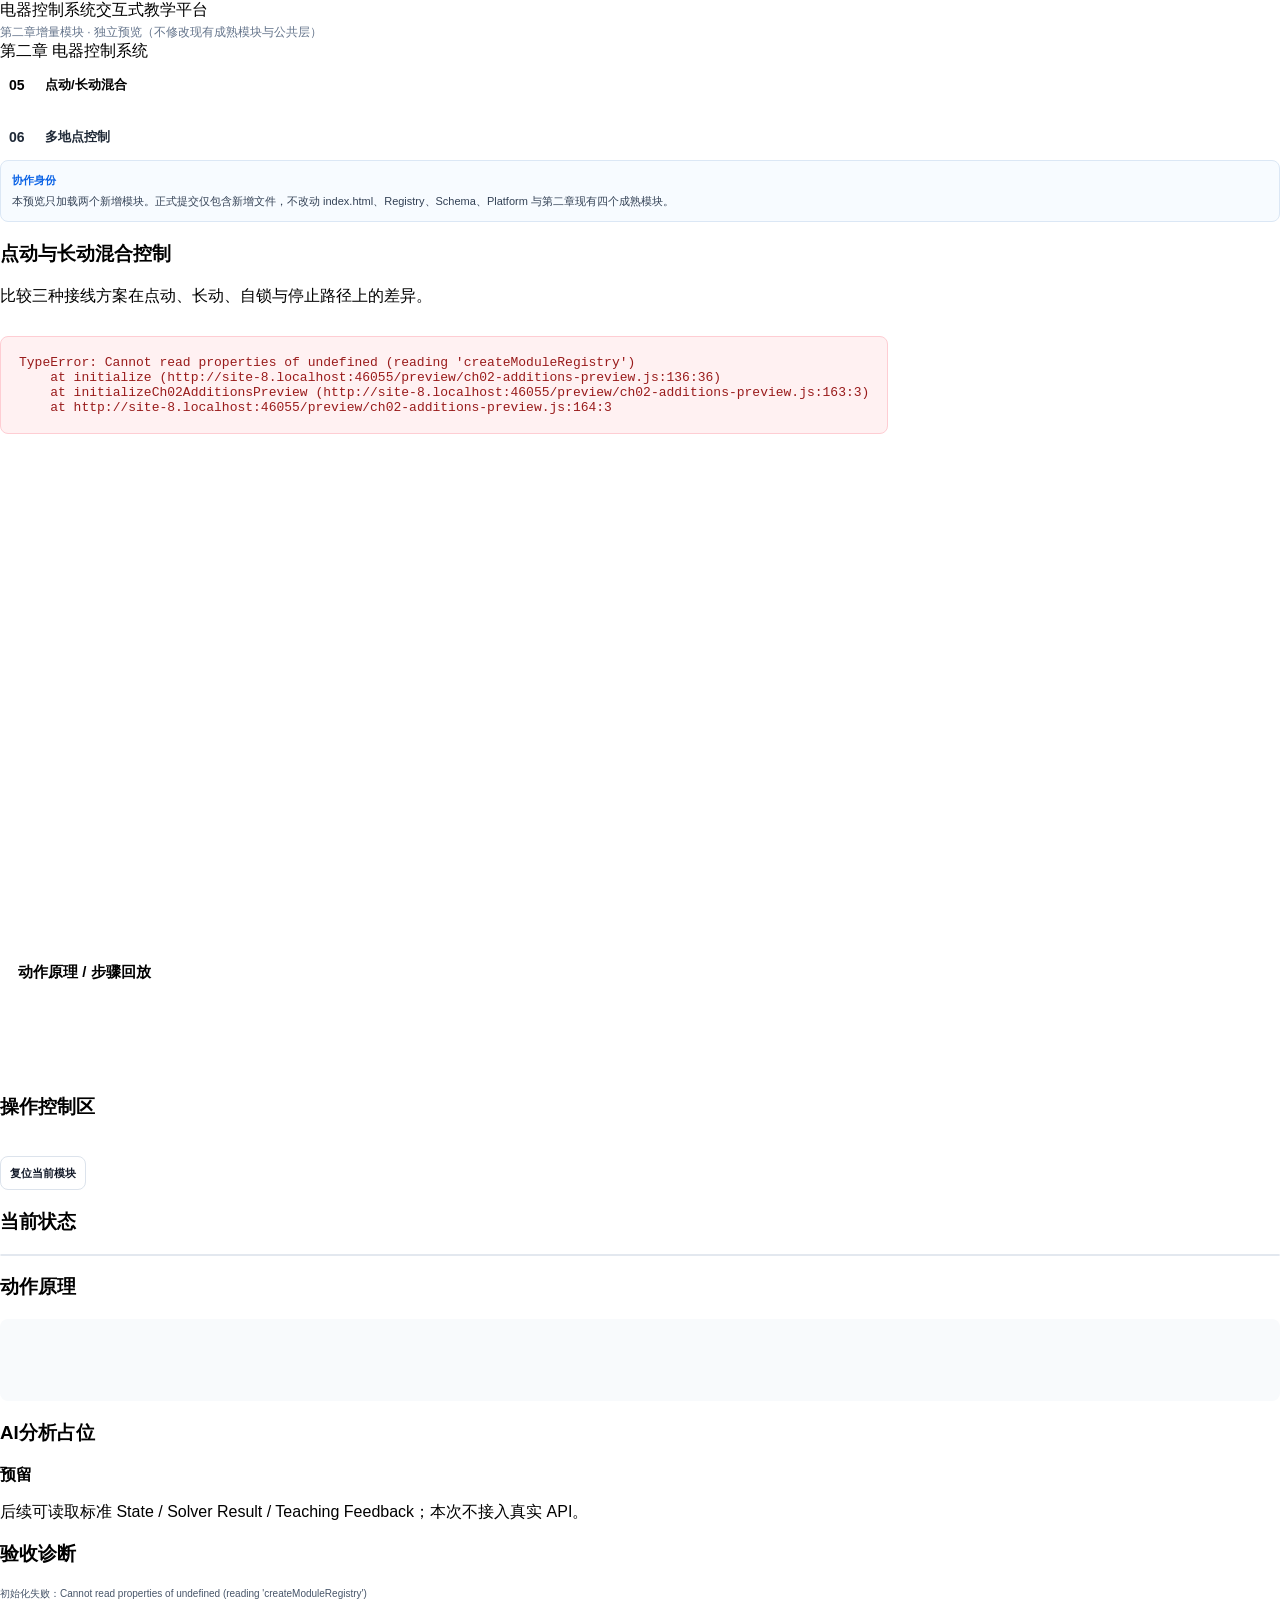
==== preview/ch02-additions-preview.html @ fe34b756 "feat(ch02): add mixed and multi-point control modules" ====
<!DOCTYPE html>
<html lang="zh-CN">
<head>
  <meta charset="UTF-8" />
  <meta name="viewport" content="width=device-width, initial-scale=1.0" />
  <title>第二章新增模块预览 · 电器控制系统交互式教学平台</title>
  <link rel="icon" href="data:," />
  <link rel="stylesheet" href="../src/platform/shell/platform-shell-v1.css" />
  <link rel="stylesheet" href="../src/chapters/chapter02/modules/ch02_mixed_jog_continuous/module.css" />
  <link rel="stylesheet" href="../src/chapters/chapter02/modules/ch02_multi_point/module.css" />
  <link rel="stylesheet" href="./ch02-additions-preview.css" />
</head>
<body>
  <main class="app-shell">
    <header class="topbar">
      <span class="platform-logo" aria-hidden="true"></span>
      <div class="preview-topbar-copy">
        <div class="topbar-brand">电器控制系统交互式教学平台</div>
        <small>第二章增量模块 · 独立预览（不修改现有成熟模块与公共层）</small>
      </div>
    </header>

    <div class="workspace">
      <aside class="sidebar">
        <div class="sidebar-title">第二章 电器控制系统</div>
        <nav class="preview-module-list" aria-label="新增实验模块">
          <button class="preview-module-button active" data-module-route="mixed-jog-continuous"><span class="num">05</span><span class="label">点动/长动混合</span></button>
          <button class="preview-module-button" data-module-route="multi-point-control"><span class="num">06</span><span class="label">多地点控制</span></button>
        </nav>
        <div class="preview-identity-note"><strong>协作身份</strong>本预览只加载两个新增模块。正式提交仅包含新增文件，不改动 index.html、Registry、Schema、Platform 与第二章现有四个成熟模块。</div>
      </aside>

      <section class="stage-panel">
        <article class="stage-card preview-stage-card">
          <header class="stage-card-head preview-stage-head">
            <h3 id="previewTitle">点动与长动混合控制</h3>
            <p id="previewSubtitle">比较三种接线方案在点动、长动、自锁与停止路径上的差异。</p>
          </header>
          <div id="previewExperimentRoot" class="preview-experiment-root" aria-live="polite"></div>
        </article>
        <footer class="footerbar preview-footer">
          <h3>动作原理 / 步骤回放</h3>
          <ol id="previewSteps" class="preview-step-list"></ol>
        </footer>
      </section>

      <aside class="inspector">
        <section class="operation-control-card">
          <h3>操作控制区</h3>
          <div id="previewPower" class="preview-power-row"></div>
          <div id="previewControls" class="preview-controls"></div>
          <div id="previewProtection" class="preview-protection-row"></div>
          <button id="previewReset" class="preview-small-button" type="button">复位当前模块</button>
        </section>
        <section class="info-card">
          <h3>当前状态</h3>
          <div id="previewStatus" class="preview-status-grid"></div>
        </section>
        <section class="info-card">
          <h3>动作原理</h3>
          <div id="previewFeedback" class="preview-feedback"></div>
        </section>
        <section class="info-card" id="aiPlaceholderCard">
          <h3>AI分析占位</h3>
          <div class="box"><strong>预留</strong><p>后续可读取标准 State / Solver Result / Teaching Feedback；本次不接入真实 API。</p></div>
        </section>
        <section class="info-card">
          <h3>验收诊断</h3>
          <p id="previewDiagnostics" class="preview-diagnostics">正在运行 Contract 与 Solver 检查…</p>
        </section>
      </aside>
    </div>
  </main>

  <script src="../src/schemas/module-contract.js"></script>
  <script src="../src/platform/runtime/runtime-scope.js"></script>
  <script src="../src/registry/module-registry.js"></script>
  <script src="../src/platform/module-loader/module-loader.js"></script>
  <script src="../src/platform/module-adapter/facade-module-adapter.js"></script>

  <script src="../src/chapters/chapter02/modules/ch02_mixed_jog_continuous/circuit.data.js"></script>
  <script src="../src/chapters/chapter02/modules/ch02_mixed_jog_continuous/solver.js"></script>
  <script src="../src/chapters/chapter02/modules/ch02_mixed_jog_continuous/teaching.js"></script>
  <script src="../src/chapters/chapter02/modules/ch02_mixed_jog_continuous/view.js"></script>
  <script src="../src/chapters/chapter02/modules/ch02_mixed_jog_continuous/facade.js"></script>
  <script src="../src/chapters/chapter02/modules/ch02_mixed_jog_continuous/module.js"></script>

  <script src="../src/chapters/chapter02/modules/ch02_multi_point/circuit.data.js"></script>
  <script src="../src/chapters/chapter02/modules/ch02_multi_point/solver.js"></script>
  <script src="../src/chapters/chapter02/modules/ch02_multi_point/teaching.js"></script>
  <script src="../src/chapters/chapter02/modules/ch02_multi_point/view.js"></script>
  <script src="../src/chapters/chapter02/modules/ch02_multi_point/facade.js"></script>
  <script src="../src/chapters/chapter02/modules/ch02_multi_point/module.js"></script>

  <script src="./ch02-additions-preview.js"></script>
</body>
</html>
---- src/chapters/chapter02/modules/ch02_mixed_jog_continuous/module.css ----
[data-module="ch02_mixed_jog_continuous"] {
  --mixed-blue: var(--platform-blue, #0b63e6);
  --mixed-green: var(--platform-green, #159447);
  --mixed-red: var(--platform-red, #d9232e);
  --mixed-wire: #27364a;
  width: 100%;
  min-height: 100%;
  color: #111827;
  font-family: "Microsoft YaHei", "PingFang SC", Arial, sans-serif;
}

[data-module="ch02_mixed_jog_continuous"] .mixed-toolbar {
  display: flex;
  align-items: center;
  justify-content: space-between;
  gap: 12px;
  padding: 7px 10px 9px;
  border-bottom: 1px solid #e5eaf0;
}

[data-module="ch02_mixed_jog_continuous"] .mixed-scheme-tabs,
[data-module="ch02_mixed_jog_continuous"] .mixed-mode-tabs {
  display: flex;
  gap: 6px;
}

[data-module="ch02_mixed_jog_continuous"] .mixed-scheme-button,
[data-module="ch02_mixed_jog_continuous"] .mixed-mode-button {
  min-height: 30px;
  padding: 5px 10px;
  border: 1px solid #d9e2ec;
  border-radius: 7px;
  color: #334155;
  background: #fff;
  font: inherit;
  font-size: 12px;
  font-weight: 700;
  cursor: pointer;
}

[data-module="ch02_mixed_jog_continuous"] .mixed-scheme-button[aria-pressed="true"],
[data-module="ch02_mixed_jog_continuous"] .mixed-mode-button[aria-pressed="true"] {
  color: #fff;
  border-color: var(--mixed-blue);
  background: var(--mixed-blue);
}

[data-module="ch02_mixed_jog_continuous"] .mixed-mode-tabs[hidden] {
  display: none;
}

[data-module="ch02_mixed_jog_continuous"] .mixed-canvas-shell {
  height: calc(100% - 48px);
  min-height: 505px;
  padding: 6px;
  background: #fff;
}

[data-module="ch02_mixed_jog_continuous"] .mixed-canvas {
  width: 100%;
  height: 100%;
  display: block;
}

[data-module="ch02_mixed_jog_continuous"] .mixed-panel {
  fill: #fbfdff;
  stroke: #dce4ed;
  stroke-width: 1.5;
}

[data-module="ch02_mixed_jog_continuous"] .mixed-panel-title {
  fill: #0f172a;
  font-size: 18px;
  font-weight: 750;
}

[data-module="ch02_mixed_jog_continuous"] .mixed-panel-note,
[data-module="ch02_mixed_jog_continuous"] .mixed-label-small {
  fill: #64748b;
  font-size: 12px;
}

[data-module="ch02_mixed_jog_continuous"] .mixed-label {
  fill: #111827;
  font-size: 14px;
  font-weight: 700;
}

[data-module="ch02_mixed_jog_continuous"] .mixed-symbol,
[data-module="ch02_mixed_jog_continuous"] .mixed-wire {
  fill: none;
  stroke: var(--mixed-wire);
  stroke-width: 3;
  stroke-linecap: round;
  stroke-linejoin: round;
}

[data-module="ch02_mixed_jog_continuous"] .mixed-wire.is-partial {
  stroke: #d59a17;
}

[data-module="ch02_mixed_jog_continuous"] .mixed-wire.is-active {
  stroke: var(--mixed-green);
  stroke-width: 4;
  stroke-dasharray: 9 7;
  animation: mixed-current-flow 1s linear infinite;
}

[data-module="ch02_mixed_jog_continuous"] .mixed-wire.phase-l2.is-active {
  stroke: #0ea5e9;
}

[data-module="ch02_mixed_jog_continuous"] .mixed-wire.phase-l3.is-active {
  stroke: #8b5cf6;
}

[data-module="ch02_mixed_jog_continuous"] .mixed-device.is-active .mixed-symbol,
[data-module="ch02_mixed_jog_continuous"] .mixed-device.is-active rect,
[data-module="ch02_mixed_jog_continuous"] .mixed-device.is-active circle {
  stroke: var(--mixed-green);
}

[data-module="ch02_mixed_jog_continuous"] .mixed-device.is-tripped .mixed-symbol {
  stroke: var(--mixed-red);
}

[data-module="ch02_mixed_jog_continuous"] .mixed-coil {
  fill: #fff;
  stroke: var(--mixed-wire);
  stroke-width: 3;
  rx: 5px;
}

[data-module="ch02_mixed_jog_continuous"] .mixed-device.is-active .mixed-coil {
  fill: #eafaf1;
}

[data-module="ch02_mixed_jog_continuous"] .mixed-motor-rotor {
  fill: none;
  stroke: #64748b;
  stroke-width: 3;
  stroke-dasharray: 10 6;
  transform-box: fill-box;
  transform-origin: center;
}

[data-module="ch02_mixed_jog_continuous"] .mixed-device.is-active .mixed-motor-rotor {
  stroke: var(--mixed-green);
  animation: mixed-motor-spin 850ms linear infinite;
}

[data-module="ch02_mixed_jog_continuous"] .mixed-status-chip {
  fill: #f1f5f9;
  stroke: #d8e0e8;
}

[data-module="ch02_mixed_jog_continuous"] .mixed-status-chip.is-on {
  fill: #e8f8ef;
  stroke: #8bd3aa;
}

[data-module="ch02_mixed_jog_continuous"] .mixed-status-text {
  fill: #334155;
  font-size: 12px;
  font-weight: 700;
}

@keyframes mixed-current-flow {
  to { stroke-dashoffset: -32; }
}

@keyframes mixed-motor-spin {
  to { transform: rotate(360deg); }
}

@media (prefers-reduced-motion: reduce) {
  [data-module="ch02_mixed_jog_continuous"] .mixed-wire.is-active,
  [data-module="ch02_mixed_jog_continuous"] .mixed-device.is-active .mixed-motor-rotor {
    animation: none;
  }
}
---- src/chapters/chapter02/modules/ch02_multi_point/module.css ----
[data-module="ch02_multi_point"] {
  --multi-blue: var(--platform-blue, #0b63e6);
  --multi-green: var(--platform-green, #159447);
  --multi-red: var(--platform-red, #d9232e);
  --multi-wire: #27364a;
  width: 100%;
  min-height: 100%;
  color: #111827;
  font-family: "Microsoft YaHei", "PingFang SC", Arial, sans-serif;
}

[data-module="ch02_multi_point"] .multi-canvas-shell {
  height: 100%;
  min-height: 540px;
  padding: 6px;
  background: #fff;
}

[data-module="ch02_multi_point"] .multi-canvas {
  width: 100%;
  height: 100%;
  display: block;
}

[data-module="ch02_multi_point"] .multi-panel {
  fill: #fbfdff;
  stroke: #dce4ed;
  stroke-width: 1.5;
}

[data-module="ch02_multi_point"] .multi-panel-title {
  fill: #0f172a;
  font-size: 18px;
  font-weight: 750;
}

[data-module="ch02_multi_point"] .multi-panel-note,
[data-module="ch02_multi_point"] .multi-label-small {
  fill: #64748b;
  font-size: 12px;
}

[data-module="ch02_multi_point"] .multi-label {
  fill: #111827;
  font-size: 14px;
  font-weight: 700;
}

[data-module="ch02_multi_point"] .multi-symbol,
[data-module="ch02_multi_point"] .multi-wire {
  fill: none;
  stroke: var(--multi-wire);
  stroke-width: 3;
  stroke-linecap: round;
  stroke-linejoin: round;
}

[data-module="ch02_multi_point"] .multi-wire.is-partial {
  stroke: #d59a17;
}

[data-module="ch02_multi_point"] .multi-wire.is-active {
  stroke: var(--multi-green);
  stroke-width: 4;
  stroke-dasharray: 9 7;
  animation: multi-current-flow 1s linear infinite;
}

[data-module="ch02_multi_point"] .multi-wire.phase-l2.is-active { stroke: #0ea5e9; }
[data-module="ch02_multi_point"] .multi-wire.phase-l3.is-active { stroke: #8b5cf6; }

[data-module="ch02_multi_point"] .multi-device.is-active .multi-symbol,
[data-module="ch02_multi_point"] .multi-device.is-active rect,
[data-module="ch02_multi_point"] .multi-device.is-active circle {
  stroke: var(--multi-green);
}

[data-module="ch02_multi_point"] .multi-coil {
  fill: #fff;
  stroke: var(--multi-wire);
  stroke-width: 3;
  rx: 5px;
}

[data-module="ch02_multi_point"] .multi-device.is-active .multi-coil { fill: #eafaf1; }

[data-module="ch02_multi_point"] .multi-motor-rotor {
  fill: none;
  stroke: #64748b;
  stroke-width: 3;
  stroke-dasharray: 10 6;
  transform-box: fill-box;
  transform-origin: center;
}

[data-module="ch02_multi_point"] .multi-device.is-active .multi-motor-rotor {
  stroke: var(--multi-green);
  animation: multi-motor-spin 850ms linear infinite;
}

[data-module="ch02_multi_point"] .multi-lamp {
  fill: #fff;
  stroke: var(--multi-wire);
  stroke-width: 3;
}

[data-module="ch02_multi_point"] .multi-device.is-active .multi-lamp {
  fill: #fff6bd;
  stroke: #e2a900;
  filter: drop-shadow(0 0 5px rgba(226, 169, 0, 0.38));
}

[data-module="ch02_multi_point"] .multi-prototype-tag {
  fill: #f4f1ff;
  stroke: #d7c8ff;
}

[data-module="ch02_multi_point"] .multi-prototype-text {
  fill: #6d28d9;
  font-size: 10px;
  font-weight: 700;
}

@keyframes multi-current-flow { to { stroke-dashoffset: -32; } }
@keyframes multi-motor-spin { to { transform: rotate(360deg); } }

@media (prefers-reduced-motion: reduce) {
  [data-module="ch02_multi_point"] .multi-wire.is-active,
  [data-module="ch02_multi_point"] .multi-device.is-active .multi-motor-rotor { animation: none; }
}
---- preview/ch02-additions-preview.css ----
* { box-sizing: border-box; }

body {
  margin: 0;
  min-height: 100vh;
  font-family: "Microsoft YaHei", "PingFang SC", Arial, sans-serif;
}

.preview-topbar-copy {
  display: flex;
  flex-direction: column;
  gap: 3px;
}

.preview-topbar-copy small {
  color: #64748b;
  font-size: 12px;
  font-weight: 500;
}

.preview-module-list {
  display: grid;
  gap: 6px;
}

.preview-module-button {
  display: grid;
  grid-template-columns: 36px minmax(0, 1fr);
  align-items: center;
  width: 100%;
  min-height: 46px;
  padding: 7px 9px;
  border: 0;
  border-radius: 8px;
  color: #1f2937;
  background: transparent;
  text-align: left;
  cursor: pointer;
}

.preview-module-button:hover { background: #f5f8fc; }
.preview-module-button.active { color: var(--platform-blue); background: var(--platform-blue-soft); }
.preview-module-button .num { font-size: 14px; font-weight: 750; }
.preview-module-button .label { font-size: 13px; font-weight: 650; }

.preview-identity-note {
  margin-top: auto;
  padding: 11px;
  border: 1px solid #dbe7f5;
  border-radius: 8px;
  color: #334155;
  background: #f7fbff;
  font-size: 11px;
  line-height: 1.55;
}

.preview-identity-note strong {
  display: block;
  margin-bottom: 4px;
  color: #0b63e6;
}

.preview-stage-head { display: block; }

.preview-stage-card {
  height: 708px;
  min-height: 708px;
}

.preview-experiment-root {
  display: flex;
  flex: 1;
  min-height: 0;
  width: 100%;
}

.preview-experiment-root > section { width: 100%; }

.preview-controls {
  display: grid;
  grid-template-columns: repeat(2, minmax(0, 1fr));
  gap: 8px;
}

.preview-action-button,
.preview-small-button {
  border: 1px solid #dce3ec;
  border-radius: 8px;
  color: #111827;
  background: #fff;
  font: inherit;
  font-weight: 700;
  cursor: pointer;
}

.preview-action-button {
  min-height: 58px;
  padding: 8px;
  font-size: 12px;
}

.preview-action-button:hover,
.preview-small-button:hover { border-color: #98b5da; background: #f8fbff; }

.preview-action-button.is-stop { color: #b4232d; }
.preview-action-button.is-running { color: #0b7a3a; background: #effaf3; }

.preview-button-subtitle {
  display: block;
  margin-top: 4px;
  color: #64748b;
  font-size: 10px;
  font-weight: 500;
}

.preview-power-row,
.preview-protection-row {
  display: flex;
  gap: 8px;
  margin-bottom: 9px;
}

.preview-small-button {
  flex: 1;
  min-height: 34px;
  padding: 6px 9px;
  font-size: 11px;
}

.preview-small-button.is-on { color: #0b7a3a; border-color: #a7d8b8; background: #effaf3; }
.preview-small-button.is-danger { color: #b4232d; border-color: #f0b8bd; background: #fff7f7; }

.preview-status-grid {
  display: grid;
  grid-template-columns: repeat(2, minmax(0, 1fr));
  overflow: hidden;
  border: 1px solid #e3e8ef;
  border-radius: 8px;
}

.preview-status-item {
  min-height: 48px;
  padding: 8px 10px;
  border-right: 1px solid #e8edf3;
  border-bottom: 1px solid #e8edf3;
}

.preview-status-item:nth-child(even) { border-right: 0; }
.preview-status-label { display: block; color: #64748b; font-size: 10px; }
.preview-status-value { display: block; margin-top: 4px; color: #111827; font-size: 11px; font-weight: 750; }
.preview-status-value.tone-forward,
.preview-status-value.tone-on { color: #0b7a3a; }
.preview-status-value.tone-error { color: #b4232d; }

.preview-feedback {
  min-height: 82px;
  padding: 10px;
  border-radius: 8px;
  background: #f8fafc;
}

.preview-feedback strong { color: #0f172a; font-size: 12px; }
.preview-feedback p { margin: 5px 0 0; color: #334155; font-size: 11px; line-height: 1.55; }

.preview-step-list {
  display: grid;
  gap: 6px;
  margin: 0;
  padding: 0;
  list-style: none;
}

.preview-step-list li {
  padding-left: 9px;
  border-left: 3px solid #c9d7e7;
  color: #334155;
  font-size: 11px;
  line-height: 1.5;
}

.preview-step-list strong { color: #111827; }

.preview-diagnostics {
  margin: 0;
  color: #475569;
  font-size: 10px;
  line-height: 1.55;
}

.preview-footer {
  min-height: 126px;
  padding: 14px 18px;
}

.preview-footer h3 { margin: 0 0 9px; font-size: 15px; }

.preview-error {
  padding: 18px;
  color: #991b1b;
  background: #fff1f2;
  border: 1px solid #fecdd3;
  border-radius: 8px;
  white-space: pre-wrap;
}
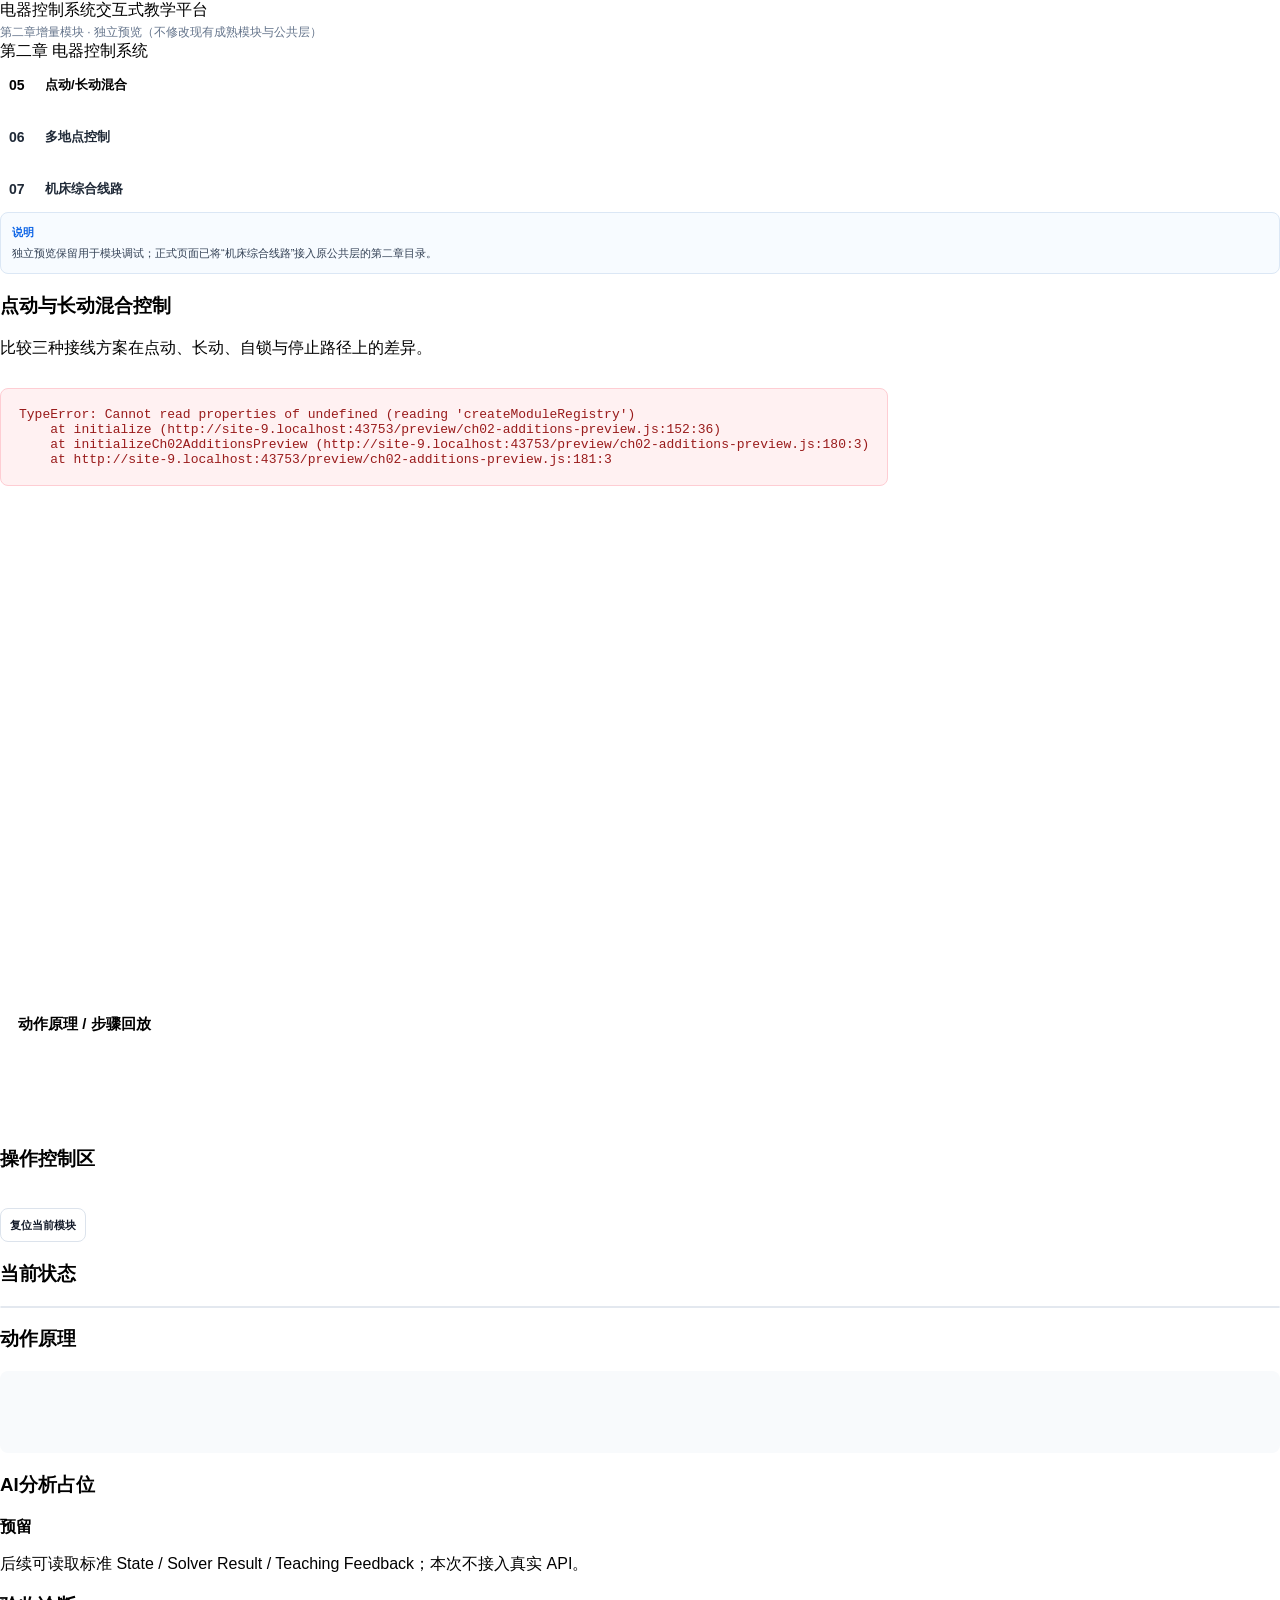
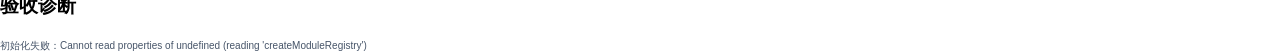
==== commit aded55a3: "Merge 57709507d503bf945daeb59c586de71ac10ff7c1 into 681878e1dfbbfd24eaf2a5927f15e22296fb1c7a" ====
--- a/preview/ch02-additions-preview.html
+++ b/preview/ch02-additions-preview.html
@@ -8,6 +8,7 @@
   <link rel="stylesheet" href="../src/platform/shell/platform-shell-v1.css" />
   <link rel="stylesheet" href="../src/chapters/chapter02/modules/ch02_mixed_jog_continuous/module.css" />
   <link rel="stylesheet" href="../src/chapters/chapter02/modules/ch02_multi_point/module.css" />
+  <link rel="stylesheet" href="../src/chapters/chapter02/modules/ch02_machine_tool_circuits/module.css" />
   <link rel="stylesheet" href="./ch02-additions-preview.css" />
 </head>
 <body>
@@ -26,8 +27,9 @@
         <nav class="preview-module-list" aria-label="新增实验模块">
           <button class="preview-module-button active" data-module-route="mixed-jog-continuous"><span class="num">05</span><span class="label">点动/长动混合</span></button>
           <button class="preview-module-button" data-module-route="multi-point-control"><span class="num">06</span><span class="label">多地点控制</span></button>
+          <button class="preview-module-button" data-module-route="machine-tool-circuits"><span class="num">07</span><span class="label">机床综合线路</span></button>
         </nav>
-        <div class="preview-identity-note"><strong>协作身份</strong>本预览只加载两个新增模块。正式提交仅包含新增文件，不改动 index.html、Registry、Schema、Platform 与第二章现有四个成熟模块。</div>
+        <div class="preview-identity-note"><strong>说明</strong>独立预览保留用于模块调试；正式页面已将“机床综合线路”接入原公共层的第二章目录。</div>
       </aside>
 
       <section class="stage-panel">
@@ -92,6 +94,13 @@
   <script src="../src/chapters/chapter02/modules/ch02_multi_point/facade.js"></script>
   <script src="../src/chapters/chapter02/modules/ch02_multi_point/module.js"></script>
 
+  <script src="../src/chapters/chapter02/modules/ch02_machine_tool_circuits/circuit.data.js"></script>
+  <script src="../src/chapters/chapter02/modules/ch02_machine_tool_circuits/solver.js"></script>
+  <script src="../src/chapters/chapter02/modules/ch02_machine_tool_circuits/teaching.js"></script>
+  <script src="../src/chapters/chapter02/modules/ch02_machine_tool_circuits/view.js"></script>
+  <script src="../src/chapters/chapter02/modules/ch02_machine_tool_circuits/facade.js"></script>
+  <script src="../src/chapters/chapter02/modules/ch02_machine_tool_circuits/module.js"></script>
+
   <script src="./ch02-additions-preview.js"></script>
 </body>
 </html>
--- a/src/chapters/chapter02/modules/ch02_machine_tool_circuits/module.css
+++ b/src/chapters/chapter02/modules/ch02_machine_tool_circuits/module.css
@@ -0,0 +1,184 @@
+[data-module="ch02_machine_tool_circuits"] {
+  --machine-blue: var(--platform-blue, #0b63e6);
+  --machine-green: var(--platform-green, #159447);
+  --machine-red: var(--platform-red, #d9232e);
+  --machine-wire: #27364a;
+  width: 100%;
+  min-height: 100%;
+  color: #111827;
+  font-family: "Microsoft YaHei", "PingFang SC", Arial, sans-serif;
+}
+
+[data-module="ch02_machine_tool_circuits"] .machine-toolbar {
+  display: flex;
+  align-items: center;
+  justify-content: space-between;
+  gap: 12px;
+  padding: 7px 10px 9px;
+  border-bottom: 1px solid #e5eaf0;
+}
+
+[data-module="ch02_machine_tool_circuits"] .machine-tabs { display: flex; gap: 6px; }
+
+[data-module="ch02_machine_tool_circuits"] .machine-tab {
+  min-height: 30px;
+  padding: 5px 10px;
+  border: 1px solid #d9e2ec;
+  border-radius: 7px;
+  color: #334155;
+  background: #fff;
+  font: inherit;
+  font-size: 12px;
+  font-weight: 700;
+  cursor: pointer;
+}
+
+[data-module="ch02_machine_tool_circuits"] .machine-tab[aria-pressed="true"] {
+  color: #fff;
+  border-color: var(--machine-blue);
+  background: var(--machine-blue);
+}
+
+[data-module="ch02_machine_tool_circuits"] .machine-source { color: #64748b; font-size: 11px; }
+
+[data-module="ch02_machine_tool_circuits"] .machine-canvas-shell {
+  height: calc(100% - 48px);
+  min-height: 520px;
+  padding: 2px 8px 8px;
+  background: #fff;
+  overflow: hidden;
+}
+
+[data-module="ch02_machine_tool_circuits"] .machine-canvas { width: 100%; height: 100%; display: block; }
+[data-module="ch02_machine_tool_circuits"] .machine-section-title { fill: #0f172a; font-size: 24px; font-weight: 800; }
+[data-module="ch02_machine_tool_circuits"] .machine-bus {
+  fill: none;
+  stroke: #94a3b8;
+  stroke-width: 2.4;
+  stroke-linecap: round;
+  vector-effect: non-scaling-stroke;
+}
+[data-module="ch02_machine_tool_circuits"] .machine-panel { fill: #fbfdff; stroke: #dce4ed; stroke-width: 1.5; }
+[data-module="ch02_machine_tool_circuits"] .machine-panel-title { fill: #0f172a; font-size: 18px; font-weight: 750; }
+[data-module="ch02_machine_tool_circuits"] .machine-panel-note,
+[data-module="ch02_machine_tool_circuits"] .machine-label-small { fill: #64748b; font-size: 12px; }
+[data-module="ch02_machine_tool_circuits"] .machine-label { fill: #111827; font-size: 14px; font-weight: 700; }
+[data-module="ch02_machine_tool_circuits"] .machine-rung-title { fill: #334155; font-size: 12px; font-weight: 750; }
+
+[data-module="ch02_machine_tool_circuits"] .machine-symbol,
+[data-module="ch02_machine_tool_circuits"] .machine-wire {
+  fill: none;
+  stroke: #94a3b8;
+  stroke-width: 2.4;
+  stroke-linecap: round;
+  stroke-linejoin: round;
+  vector-effect: non-scaling-stroke;
+}
+
+[data-module="ch02_machine_tool_circuits"] .machine-wire.is-partial { stroke: #d59a17; }
+
+[data-module="ch02_machine_tool_circuits"] .machine-wire.is-active {
+  stroke: #16a34a;
+  stroke-width: 4.2;
+  stroke-dasharray: 9 7;
+  animation: machine-current-flow 1s linear infinite;
+}
+
+[data-module="ch02_machine_tool_circuits"] .machine-wire.phase-l1.is-active { stroke: #ef4444; }
+[data-module="ch02_machine_tool_circuits"] .machine-wire.phase-l2.is-active { stroke: #0ea5e9; }
+[data-module="ch02_machine_tool_circuits"] .machine-wire.phase-l3.is-active { stroke: #8b5cf6; }
+
+[data-module="ch02_machine_tool_circuits"] .machine-device.is-active .machine-symbol,
+[data-module="ch02_machine_tool_circuits"] .machine-device.is-active rect,
+[data-module="ch02_machine_tool_circuits"] .machine-device.is-active circle { stroke: var(--machine-green); }
+[data-module="ch02_machine_tool_circuits"] .machine-device.is-tripped .machine-symbol,
+[data-module="ch02_machine_tool_circuits"] .machine-device.is-tripped rect { stroke: var(--machine-red); }
+
+[data-module="ch02_machine_tool_circuits"] .machine-coil {
+  fill: #fff;
+  stroke: var(--machine-wire);
+  stroke-width: 3;
+  rx: 5px;
+  vector-effect: non-scaling-stroke;
+}
+
+[data-module="ch02_machine_tool_circuits"] .machine-device.is-active .machine-coil { fill: #eafaf1; }
+[data-module="ch02_machine_tool_circuits"] .machine-fuse,
+[data-module="ch02_machine_tool_circuits"] .machine-fr { fill: #fff; stroke: var(--machine-wire); stroke-width: 3; vector-effect: non-scaling-stroke; }
+
+[data-module="ch02_machine_tool_circuits"] .machine-motor-rotor {
+  fill: none;
+  stroke: #64748b;
+  stroke-width: 3;
+  stroke-dasharray: 10 6;
+  transform-box: fill-box;
+  transform-origin: center;
+}
+
+[data-module="ch02_machine_tool_circuits"] .machine-motor-arrow { fill: none; stroke: #64748b; stroke-width: 3; }
+[data-module="ch02_machine_tool_circuits"] .machine-device.is-active .machine-motor-rotor,
+[data-module="ch02_machine_tool_circuits"] .machine-device.is-active .machine-motor-arrow { stroke: var(--machine-green); animation: machine-motor-spin 850ms linear infinite; }
+[data-module="ch02_machine_tool_circuits"] .machine-device.is-active.is-reverse .machine-motor-rotor,
+[data-module="ch02_machine_tool_circuits"] .machine-device.is-active.is-reverse .machine-motor-arrow { animation-direction: reverse; }
+
+[data-module="ch02_machine_tool_circuits"] .machine-timer-mark { fill: none; stroke: #64748b; stroke-width: 2; }
+[data-module="ch02_machine_tool_circuits"] .machine-timer-text { fill: #64748b; font-size: 12px; font-weight: 700; }
+[data-module="ch02_machine_tool_circuits"] .sim-nc-mark { stroke: #475569; stroke-width: 1.5; vector-effect: non-scaling-stroke; }
+[data-module="ch02_machine_tool_circuits"] .machine-section-rule { stroke: #dce4ed; stroke-width: 1.5; }
+[data-module="ch02_machine_tool_circuits"] .machine-status-chip { fill: #f1f5f9; stroke: #d8e0e8; }
+[data-module="ch02_machine_tool_circuits"] .machine-status-chip.is-on { fill: #e8f8ef; stroke: #8bd3aa; }
+[data-module="ch02_machine_tool_circuits"] .machine-status-text { fill: #334155; font-size: 12px; font-weight: 700; }
+[data-module="ch02_machine_tool_circuits"] .machine-motion-object rect { fill: #f1f5f9; stroke: #c9d7e7; }
+[data-module="ch02_machine_tool_circuits"] .machine-motion-object text { fill: #334155; font-size: 11px; font-weight: 700; }
+
+@keyframes machine-current-flow { to { stroke-dashoffset: -32; } }
+@keyframes machine-motor-spin { to { transform: rotate(360deg); } }
+
+/* 与第二章成熟仿真页面完全相同的元器件视觉构造。 */
+[data-module="ch02_machine_tool_circuits"] .sim-piece-label { fill:#111827; font-size:13px; font-weight:750; }
+[data-module="ch02_machine_tool_circuits"] .sim-terminal-outer { fill:#fff; stroke:#64748b; stroke-width:1.5; vector-effect:non-scaling-stroke; }
+[data-module="ch02_machine_tool_circuits"] .sim-terminal-inner { fill:#cbd5e1; stroke:#475569; stroke-width:1; vector-effect:non-scaling-stroke; }
+[data-module="ch02_machine_tool_circuits"] .sim-terminal-slot { stroke:#475569; stroke-width:1; vector-effect:non-scaling-stroke; }
+[data-module="ch02_machine_tool_circuits"] .sim-detail { fill:none; stroke:#475569; stroke-width:1.5; stroke-linecap:round; vector-effect:non-scaling-stroke; }
+[data-module="ch02_machine_tool_circuits"] .sim-ghost { fill:rgba(226,232,240,.55); stroke:none; }
+[data-module="ch02_machine_tool_circuits"] .sim-fuse-shell { fill:rgba(255,255,255,.92); stroke:#94a3b8; stroke-width:1.6; vector-effect:non-scaling-stroke; }
+[data-module="ch02_machine_tool_circuits"] .sim-fuse-window { fill:rgba(191,219,254,.26); stroke:rgba(96,165,250,.72); stroke-width:1.1; vector-effect:non-scaling-stroke; }
+[data-module="ch02_machine_tool_circuits"] .sim-fuse-core { fill:none; stroke:#b45309; stroke-width:1.5; stroke-linecap:round; vector-effect:non-scaling-stroke; }
+[data-module="ch02_machine_tool_circuits"] .sim-fuse-strap { stroke:#475569; stroke-width:1.1; stroke-linecap:round; vector-effect:non-scaling-stroke; }
+[data-module="ch02_machine_tool_circuits"] .sim-button-backplate { fill:#e2e8f0; stroke:#94a3b8; stroke-width:1.4; vector-effect:non-scaling-stroke; }
+[data-module="ch02_machine_tool_circuits"] .sim-button-contactblock { fill:rgba(255,255,255,.95); stroke:#64748b; stroke-width:1.4; vector-effect:non-scaling-stroke; }
+[data-module="ch02_machine_tool_circuits"] .sim-button-stem { fill:#cbd5e1; stroke:#64748b; stroke-width:1.2; vector-effect:non-scaling-stroke; }
+[data-module="ch02_machine_tool_circuits"] .sim-button-cap-stop { fill:#ef4444; stroke:#991b1b; stroke-width:2; vector-effect:non-scaling-stroke; }
+[data-module="ch02_machine_tool_circuits"] .sim-button-cap-forward { fill:#16a34a; stroke:#166534; stroke-width:2; vector-effect:non-scaling-stroke; }
+[data-module="ch02_machine_tool_circuits"] .sim-button-cap-reverse { fill:#2563eb; stroke:#1d4ed8; stroke-width:2; vector-effect:non-scaling-stroke; }
+[data-module="ch02_machine_tool_circuits"] .sim-button-ring { fill:rgba(255,255,255,.72); stroke:#94a3b8; stroke-width:1.5; vector-effect:non-scaling-stroke; }
+[data-module="ch02_machine_tool_circuits"] .sim-contact-frame { fill:rgba(255,255,255,.9); stroke:#94a3b8; stroke-width:1.4; vector-effect:non-scaling-stroke; }
+[data-module="ch02_machine_tool_circuits"] .sim-contact-fixed { fill:#f59e0b; stroke:#92400e; stroke-width:1.2; vector-effect:non-scaling-stroke; }
+[data-module="ch02_machine_tool_circuits"] .sim-contact-arm { stroke:#475569; stroke-width:2.2; stroke-linecap:round; vector-effect:non-scaling-stroke; }
+[data-module="ch02_machine_tool_circuits"] .sim-contact-bridge-live { stroke:#16a34a; stroke-width:3; stroke-linecap:round; vector-effect:non-scaling-stroke; }
+[data-module="ch02_machine_tool_circuits"] .sim-contact-bridge-open { stroke:#ef4444; stroke-width:2.4; stroke-linecap:round; vector-effect:non-scaling-stroke; }
+[data-module="ch02_machine_tool_circuits"] .sim-contact-bridge-active { stroke-width:3; filter:drop-shadow(0 0 2px rgba(34,197,94,.2)); }
+[data-module="ch02_machine_tool_circuits"] .sim-contact-spring { fill:none; stroke:#64748b; stroke-width:1.1; stroke-linecap:round; stroke-linejoin:round; vector-effect:non-scaling-stroke; }
+[data-module="ch02_machine_tool_circuits"] .sim-coil-body { fill:rgba(255,255,255,.94); stroke:#94a3b8; stroke-width:1.7; vector-effect:non-scaling-stroke; }
+[data-module="ch02_machine_tool_circuits"] .sim-coil-core { fill:#cbd5e1; stroke:#64748b; stroke-width:1.3; vector-effect:non-scaling-stroke; }
+[data-module="ch02_machine_tool_circuits"] .sim-coil-winding { fill:none; stroke:#b45309; stroke-width:1.7; stroke-linecap:round; stroke-linejoin:round; vector-effect:non-scaling-stroke; }
+[data-module="ch02_machine_tool_circuits"] .sim-coil-highlight { fill:rgba(254,240,138,.32); stroke:#ca8a04; stroke-width:1.2; vector-effect:non-scaling-stroke; }
+[data-module="ch02_machine_tool_circuits"] .sim-fr-channel { fill:rgba(255,255,255,.94); stroke:#94a3b8; stroke-width:1.2; vector-effect:non-scaling-stroke; }
+[data-module="ch02_machine_tool_circuits"] .sim-fr-channel.emphasized { fill:rgba(255,247,237,.96); stroke:#ea580c; stroke-width:1.5; }
+[data-module="ch02_machine_tool_circuits"] .sim-fr-heater { fill:none; stroke:#64748b; stroke-width:1.8; stroke-linecap:round; stroke-linejoin:round; vector-effect:non-scaling-stroke; }
+[data-module="ch02_machine_tool_circuits"] .sim-fr-heater.emphasized { stroke:#ea580c; stroke-width:2; }
+[data-module="ch02_machine_tool_circuits"] .sim-motor-shell { fill:rgba(226,232,240,.96); stroke:#475569; stroke-width:2.1; vector-effect:non-scaling-stroke; }
+[data-module="ch02_machine_tool_circuits"] .sim-motor-fin { stroke:rgba(100,116,139,.9); stroke-width:1.2; stroke-linecap:round; vector-effect:non-scaling-stroke; }
+[data-module="ch02_machine_tool_circuits"] .sim-motor-endcap { fill:rgba(248,250,252,.95); stroke:#64748b; stroke-width:1.4; vector-effect:non-scaling-stroke; }
+[data-module="ch02_machine_tool_circuits"] .sim-motor-shaft { fill:#cbd5e1; stroke:#64748b; stroke-width:1.1; vector-effect:non-scaling-stroke; }
+[data-module="ch02_machine_tool_circuits"] .sim-motor-box { fill:rgba(255,255,255,.94); stroke:#64748b; stroke-width:1.2; vector-effect:non-scaling-stroke; }
+[data-module="ch02_machine_tool_circuits"] .sim-metal { fill:#cbd5e1; stroke:#64748b; stroke-width:1.1; vector-effect:non-scaling-stroke; }
+[data-module="ch02_machine_tool_circuits"] .sim-motor-rotor { transform-box:fill-box; transform-origin:center center; }
+[data-module="ch02_machine_tool_circuits"] .sim-motor-rotor.forward { animation:machine-motor-spin 1.4s linear infinite; }
+[data-module="ch02_machine_tool_circuits"] .sim-motor-rotor.reverse { animation:machine-motor-spin 1.4s linear infinite reverse; }
+
+@media (prefers-reduced-motion: reduce) {
+  [data-module="ch02_machine_tool_circuits"] .machine-wire.is-active,
+  [data-module="ch02_machine_tool_circuits"] .machine-device.is-active .machine-motor-rotor,
+  [data-module="ch02_machine_tool_circuits"] .machine-device.is-active .machine-motor-arrow { animation: none; }
+}
--- a/preview/ch02-additions-preview.css
+++ b/preview/ch02-additions-preview.css
@@ -116,9 +116,12 @@
 .preview-power-row,
 .preview-protection-row {
   display: flex;
+  flex-wrap: wrap;
   gap: 8px;
   margin-bottom: 9px;
 }
+
+.preview-protection-row .preview-small-button { min-width: calc(50% - 4px); }
 
 .preview-small-button {
   flex: 1;
